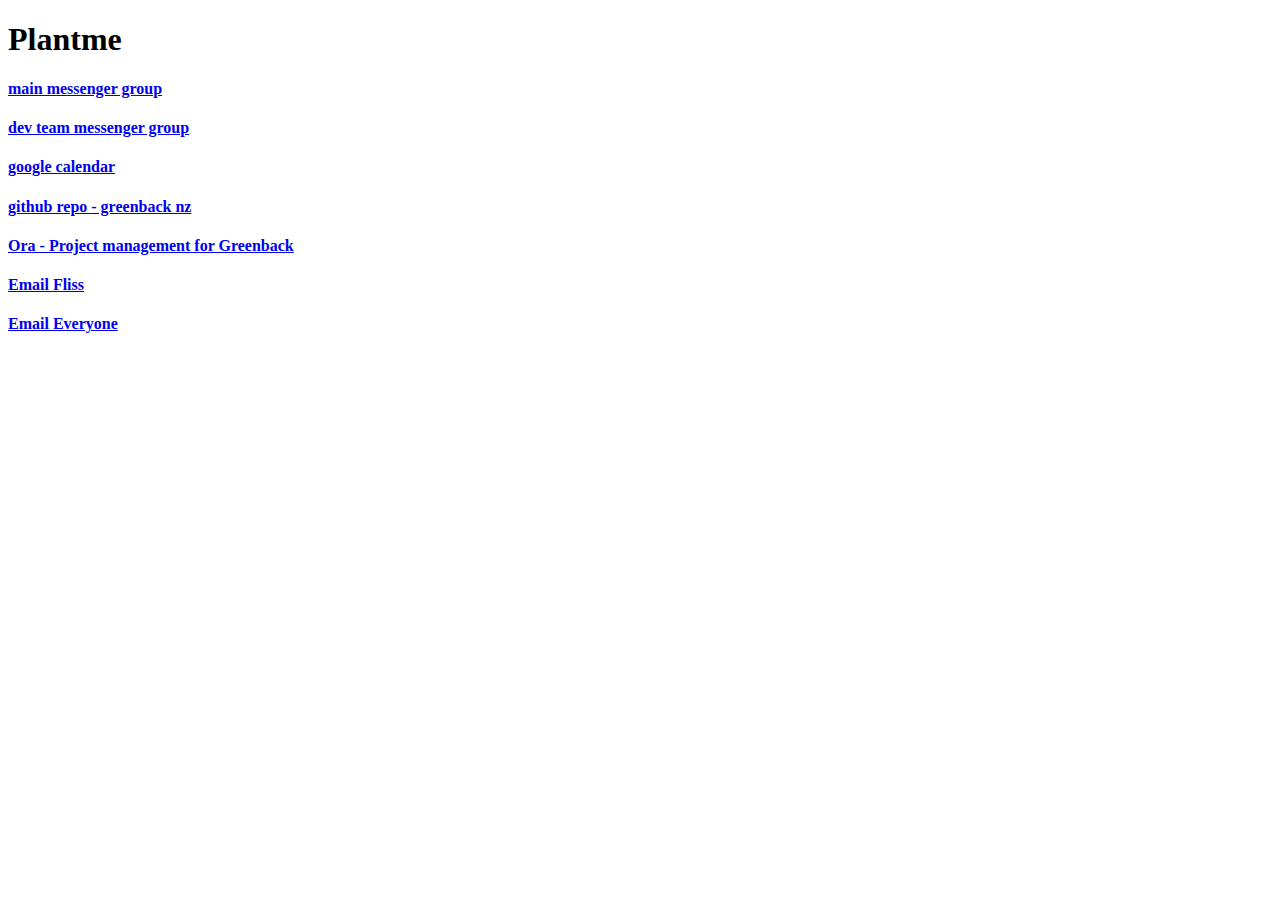
==== index.html @ b8257bed "Create index.html" ====
<!DOCTYPE html>
<html lang="en">
<head>
    <meta charset="UTF-8">
    <meta name="viewport" content="width=device-width, initial-scale=1.0">
    <title>plantme team @ Greenback NZ</title>
</head>
<body>
    <h1>Plantme</h1>

    <h4> <a href="https://www.messenger.com/t/2952008228229282"> main messenger group</a></h4>
    <h4> <a href="https://www.messenger.com/t/4112655368777047 "> dev team messenger group</a></h4>
    <h4> <a href="https://calendar.google.com/calendar/r"> google calendar</a></h4>
    <h4> <a href="https://github.com/Greenback-nz"> github repo - greenback nz</a></h4>
    <h4> <a href="https://ora.pm/project/249876/kanban"> Ora - Project management for Greenback </a></h4>
    <h4> <a href="mailto:hello.greenback@gmail.com"> Email Fliss </a></h4>
    <h4> <a href="mailto:all@plantme.team"> Email Everyone </a></h4>

    

</body>
</html>
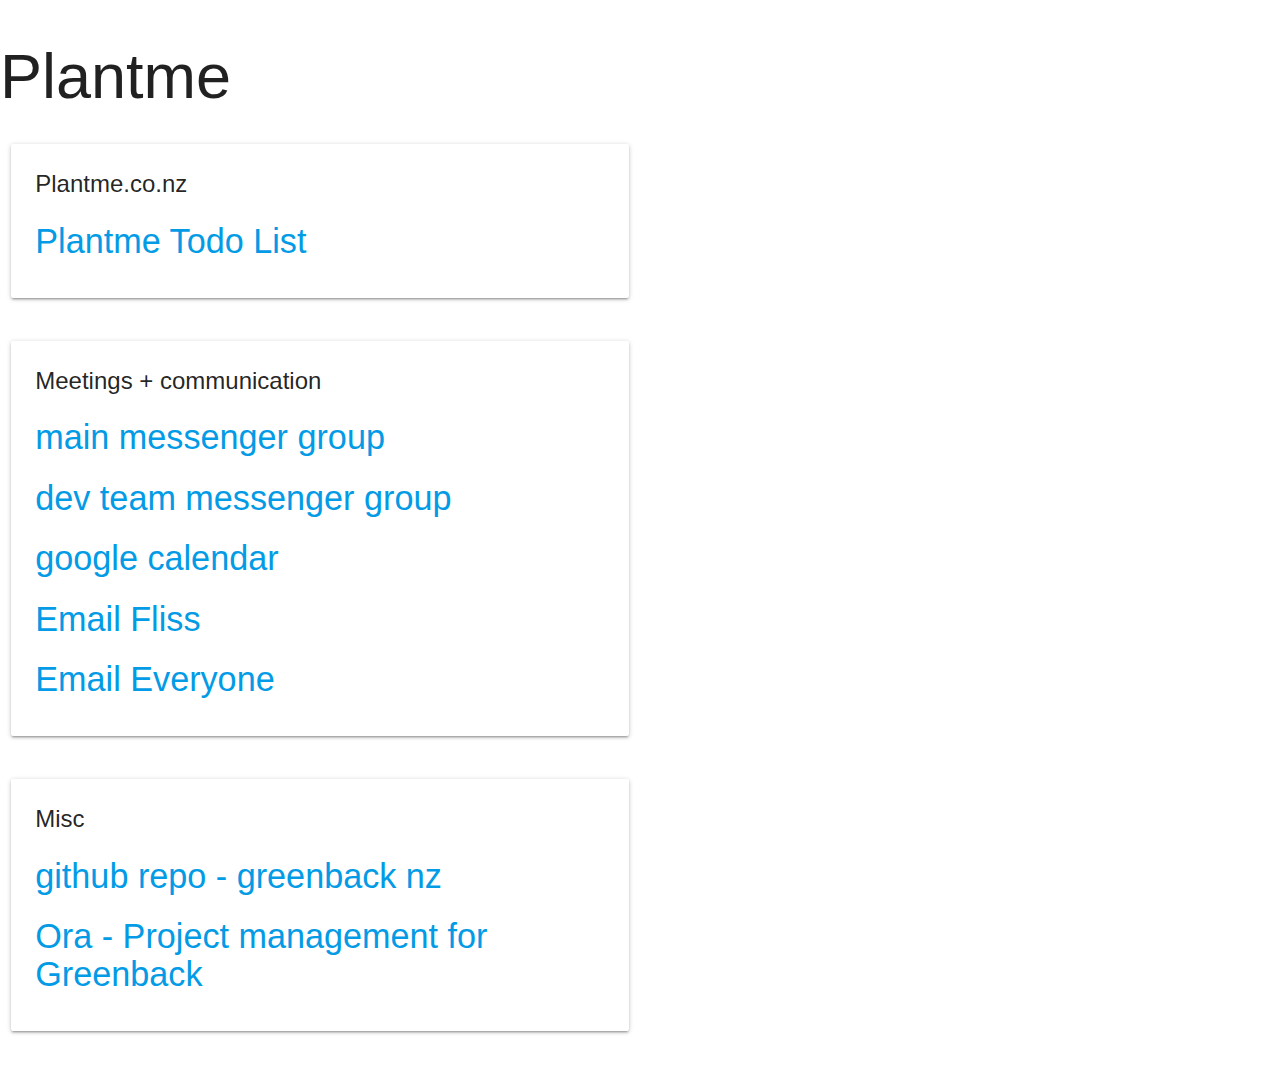
==== commit cc6c94a5: "Update index.html" ====
--- a/index.html
+++ b/index.html
@@ -3,19 +3,61 @@
 <head>
     <meta charset="UTF-8">
     <meta name="viewport" content="width=device-width, initial-scale=1.0">
+    <link rel="stylesheet" href="https://cdnjs.cloudflare.com/ajax/libs/materialize/1.0.0/css/materialize.min.css">
+    <script src="https://cdnjs.cloudflare.com/ajax/libs/materialize/1.0.0/js/materialize.min.js"></script>
     <title>plantme team @ Greenback NZ</title>
 </head>
 <body>
     <h1>Plantme</h1>
 
-    <h4> <a href="https://www.messenger.com/t/2952008228229282"> main messenger group</a></h4>
-    <h4> <a href="https://www.messenger.com/t/4112655368777047 "> dev team messenger group</a></h4>
-    <h4> <a href="https://calendar.google.com/calendar/r"> google calendar</a></h4>
-    <h4> <a href="https://github.com/Greenback-nz"> github repo - greenback nz</a></h4>
-    <h4> <a href="https://ora.pm/project/249876/kanban"> Ora - Project management for Greenback </a></h4>
-    <h4> <a href="mailto:hello.greenback@gmail.com"> Email Fliss </a></h4>
-    <h4> <a href="mailto:all@plantme.team"> Email Everyone </a></h4>
 
+    <div class="row">
+        <div class="col s12 m6">
+          <div class="card  darken-1">
+            <div class="card-content">
+                <span class="card-title">Plantme.co.nz</span>
+                <h4> <a href="https://dynalist.io/d/Qe6-ywkPSTRpOu2BFFEQIVZU"> Plantme Todo List</a></h4>
+             
+            </div>
+          
+          </div>
+        </div>
+      </div>
+
+    
+      <div class="row">
+        <div class="col s12 m6">
+          <div class="card  darken-1">
+            <div class="card-content">
+                <span class="card-title">Meetings + communication </span>
+                <h4> <a href="https://www.messenger.com/t/2952008228229282"> main messenger group</a></h4>
+                <h4> <a href="https://www.messenger.com/t/4112655368777047 "> dev team messenger group</a></h4>
+                <h4> <a href="https://calendar.google.com/calendar/r"> google calendar</a></h4>
+                <h4> <a href="mailto:hello.greenback@gmail.com"> Email Fliss </a></h4>
+                <h4> <a href="mailto:all@plantme.team"> Email Everyone </a></h4>
+
+            </div>
+            <!-- <div class="card-action">
+              <a href="#">This is a link</a>
+              <a href="#">This is a link</a>
+            </div> -->
+          </div>
+        </div>
+      </div>
+      <div class="row">
+        <div class="col s12 m6">
+          <div class="card  darken-1">
+            <div class="card-content">
+                <span class="card-title">Misc </span>
+                <h4> <a href="https://github.com/Greenback-nz"> github repo - greenback nz</a></h4>
+                <h4> <a href="https://ora.pm/project/249876/kanban"> Ora - Project management for Greenback </a></h4>
+    
+            </div>
+          
+          </div>
+        </div>
+      </div>
+    
     
 
 </body>
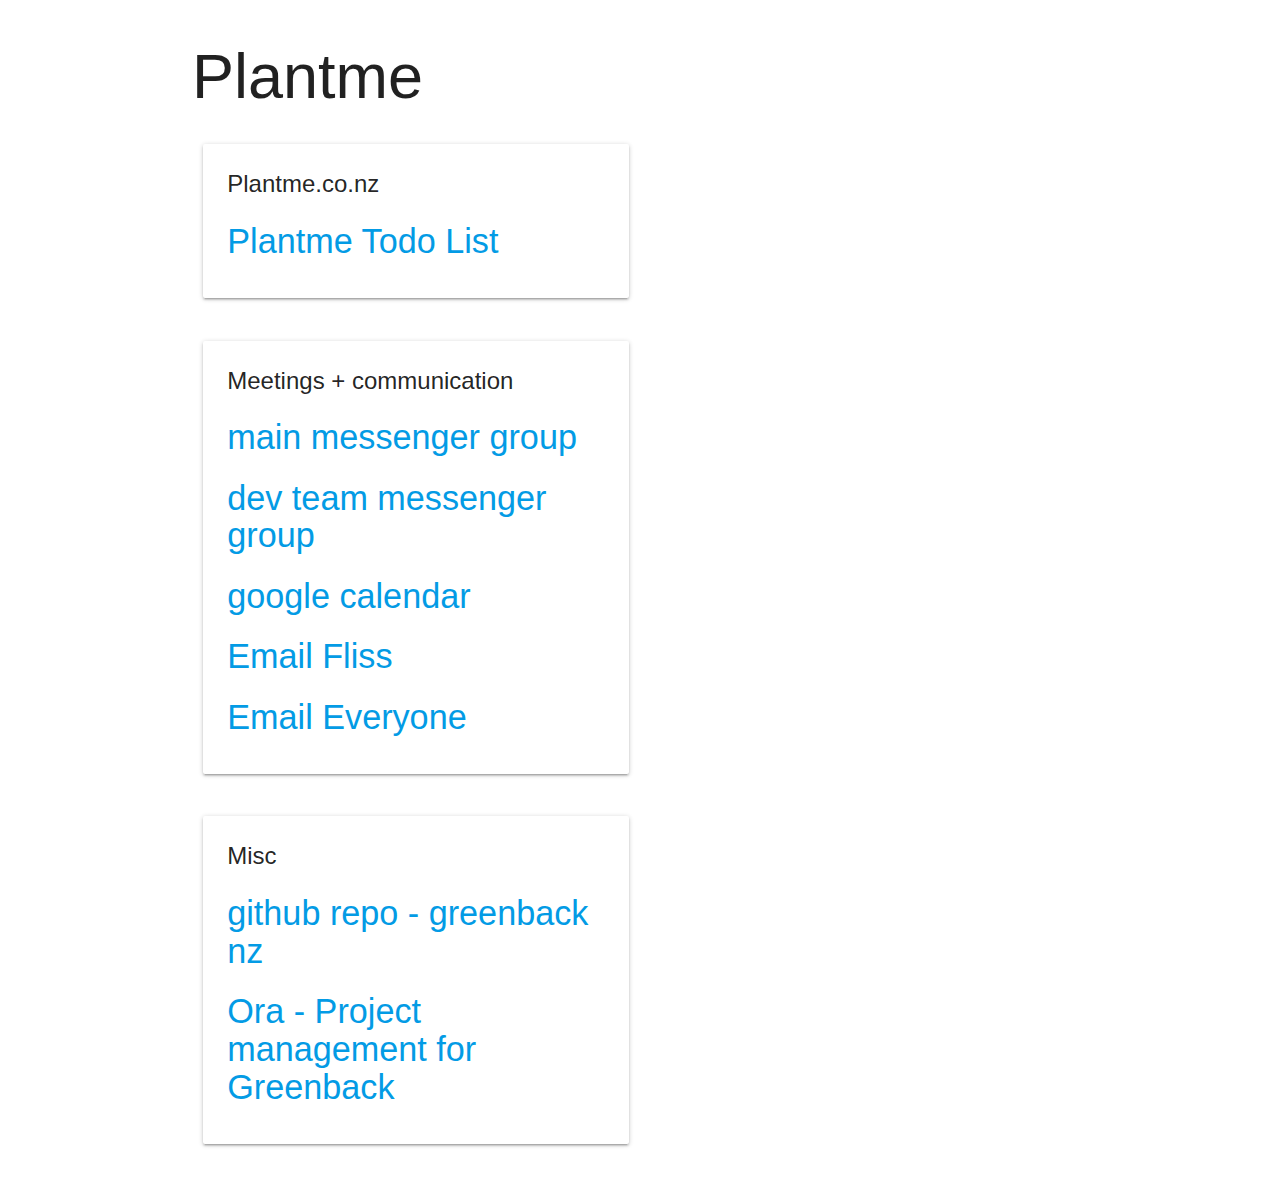
==== commit 6fe4fa0f: "added container" ====
--- a/index.html
+++ b/index.html
@@ -8,6 +8,8 @@
     <title>plantme team @ Greenback NZ</title>
 </head>
 <body>
+    <div class="container">
+
     <h1>Plantme</h1>
 
 
@@ -58,6 +60,7 @@
         </div>
       </div>
     
+    </div>
     
 
 </body>
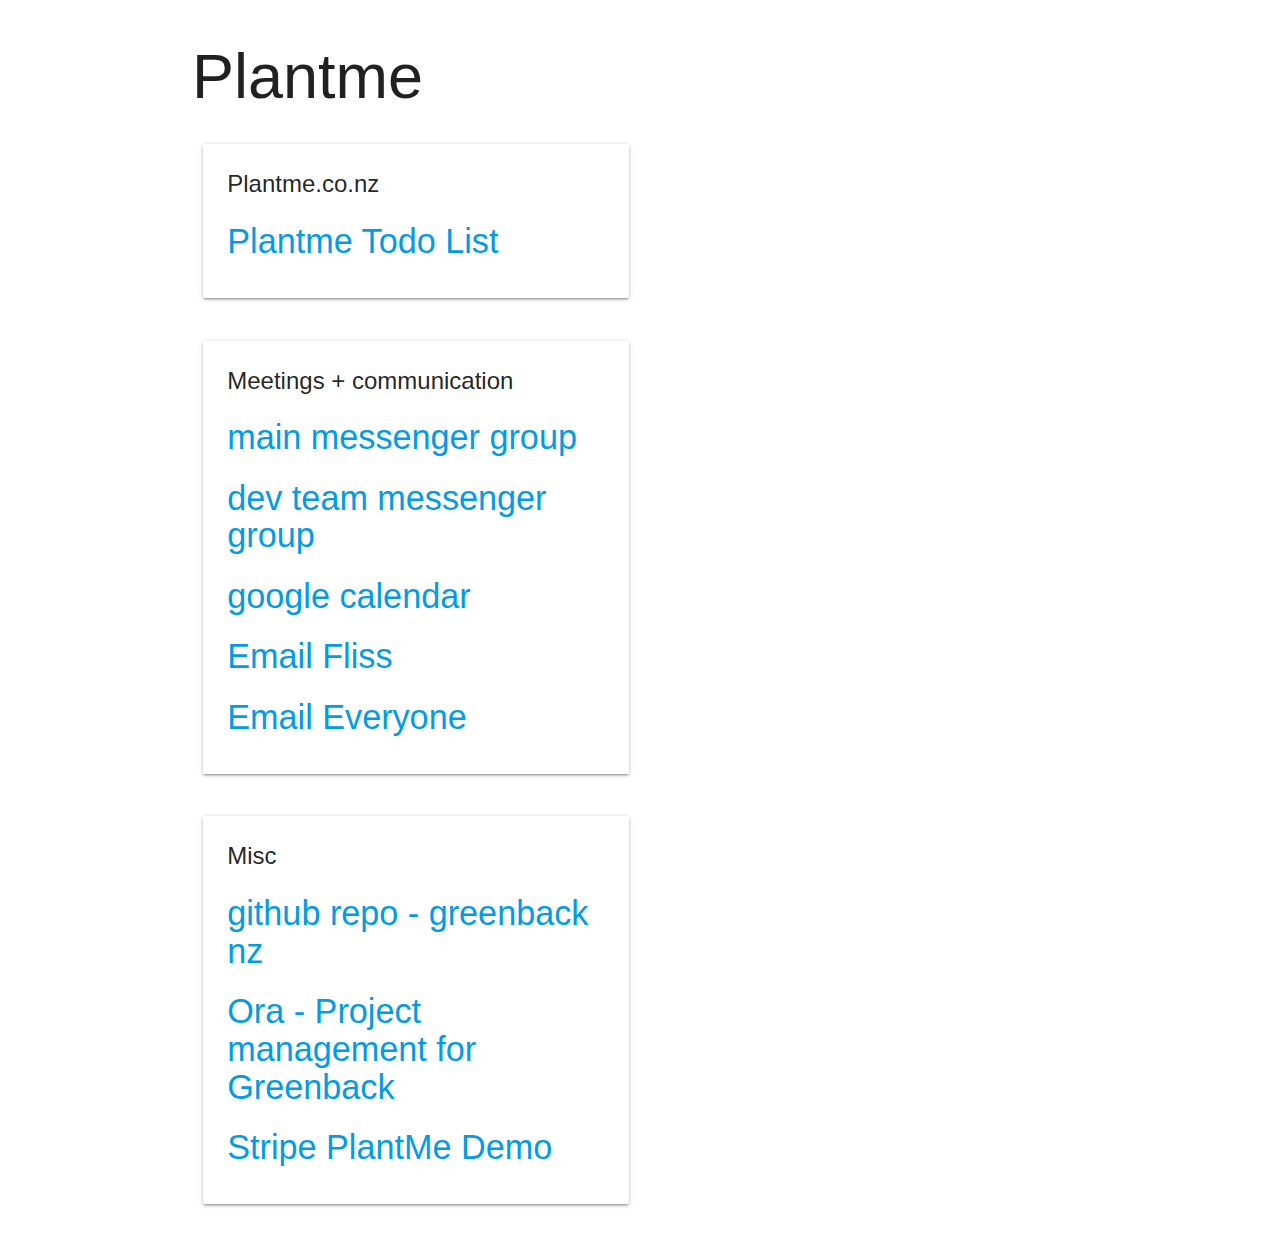
==== commit b3c99487: "Update index.html" ====
--- a/index.html
+++ b/index.html
@@ -5,6 +5,9 @@
     <meta name="viewport" content="width=device-width, initial-scale=1.0">
     <link rel="stylesheet" href="https://cdnjs.cloudflare.com/ajax/libs/materialize/1.0.0/css/materialize.min.css">
     <script src="https://cdnjs.cloudflare.com/ajax/libs/materialize/1.0.0/js/materialize.min.js"></script>
+    <head profile="http://plantme.team">
+        <link rel="icon" type="image/png" href="./plant.png">
+    
     <title>plantme team @ Greenback NZ</title>
 </head>
 <body>
@@ -53,7 +56,8 @@
                 <span class="card-title">Misc </span>
                 <h4> <a href="https://github.com/Greenback-nz"> github repo - greenback nz</a></h4>
                 <h4> <a href="https://ora.pm/project/249876/kanban"> Ora - Project management for Greenback </a></h4>
-    
+                <h4> <a href="./stripe"> Stripe PlantMe Demo </a></h4>
+
             </div>
           
           </div>
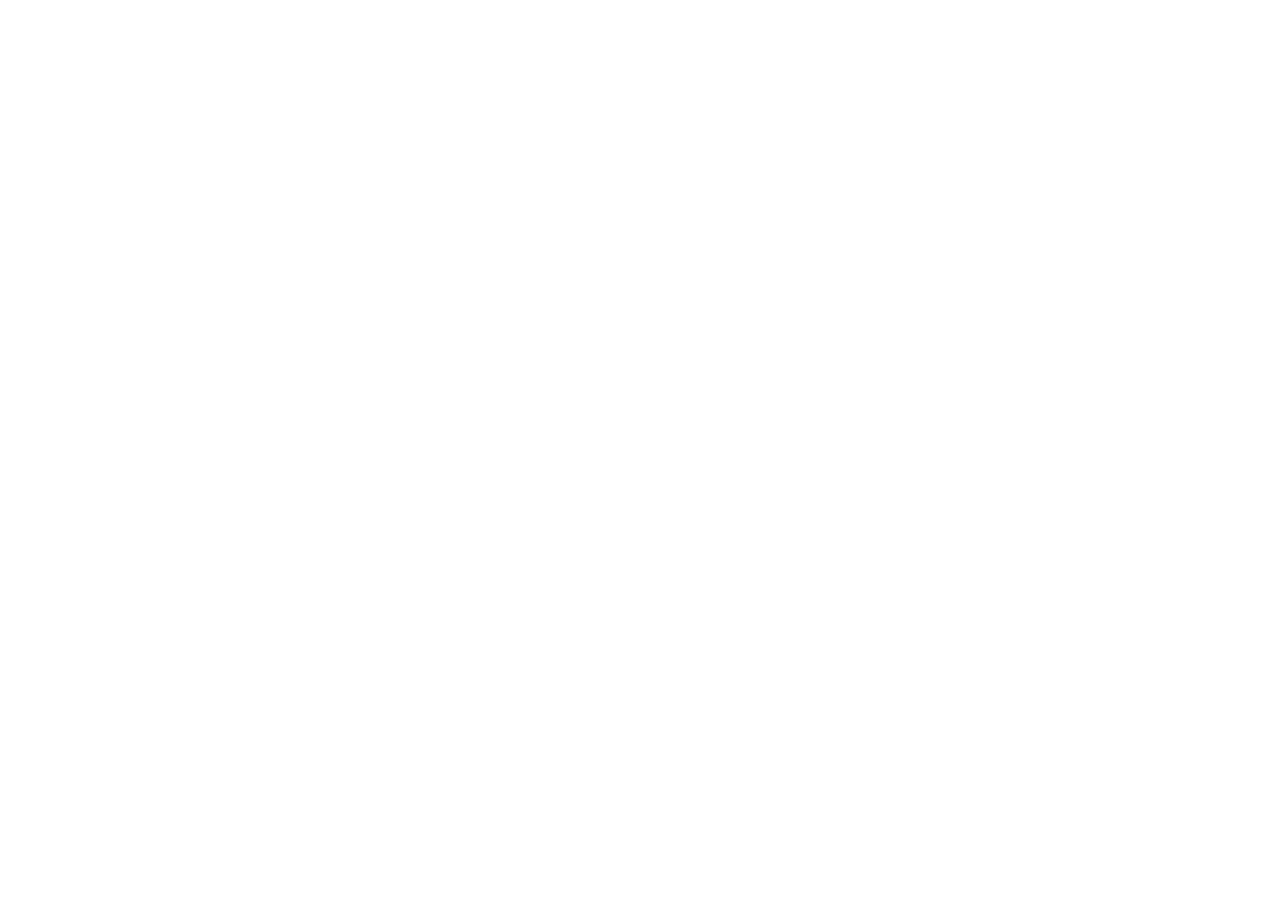
==== commit 154d69be: "Update index.html" ====
--- a/index.html
+++ b/index.html
@@ -5,67 +5,18 @@
     <meta name="viewport" content="width=device-width, initial-scale=1.0">
     <link rel="stylesheet" href="https://cdnjs.cloudflare.com/ajax/libs/materialize/1.0.0/css/materialize.min.css">
     <script src="https://cdnjs.cloudflare.com/ajax/libs/materialize/1.0.0/js/materialize.min.js"></script>
-    <head profile="http://plantme.team">
+    <script src="https://code.jquery.com/jquery-3.5.1.slim.min.js" integrity="sha256-4+XzXVhsDmqanXGHaHvgh1gMQKX40OUvDEBTu8JcmNs=" crossorigin="anonymous"></script>
+    
+    
         <link rel="icon" type="image/png" href="./plant.png">
     
-    <title>plantme team @ Greenback NZ</title>
+    <title>plantme</title>
 </head>
-<body>
-    <div class="container">
-
-    <h1>Plantme</h1>
-
-
-    <div class="row">
-        <div class="col s12 m6">
-          <div class="card  darken-1">
-            <div class="card-content">
-                <span class="card-title">Plantme.co.nz</span>
-                <h4> <a href="https://dynalist.io/d/Qe6-ywkPSTRpOu2BFFEQIVZU"> Plantme Todo List</a></h4>
-             
-            </div>
-          
-          </div>
-        </div>
-      </div>
-
-    
-      <div class="row">
-        <div class="col s12 m6">
-          <div class="card  darken-1">
-            <div class="card-content">
-                <span class="card-title">Meetings + communication </span>
-                <h4> <a href="https://www.messenger.com/t/2952008228229282"> main messenger group</a></h4>
-                <h4> <a href="https://www.messenger.com/t/4112655368777047 "> dev team messenger group</a></h4>
-                <h4> <a href="https://calendar.google.com/calendar/r"> google calendar</a></h4>
-                <h4> <a href="mailto:hello.greenback@gmail.com"> Email Fliss </a></h4>
-                <h4> <a href="mailto:all@plantme.team"> Email Everyone </a></h4>
-
-            </div>
-            <!-- <div class="card-action">
-              <a href="#">This is a link</a>
-              <a href="#">This is a link</a>
-            </div> -->
-          </div>
-        </div>
-      </div>
-      <div class="row">
-        <div class="col s12 m6">
-          <div class="card  darken-1">
-            <div class="card-content">
-                <span class="card-title">Misc </span>
-                <h4> <a href="https://github.com/Greenback-nz"> github repo - greenback nz</a></h4>
-                <h4> <a href="https://ora.pm/project/249876/kanban"> Ora - Project management for Greenback </a></h4>
-                <h4> <a href="./stripe"> Stripe PlantMe Demo </a></h4>
-
-            </div>
-          
-          </div>
-        </div>
-      </div>
-    
-    </div>
-    
-
+    <script>
+        
+    $(document).ready(function(){window.location.replace("https://plantme.co.nz"); })
+    </script>
+    <body>
+   
 </body>
 </html>
